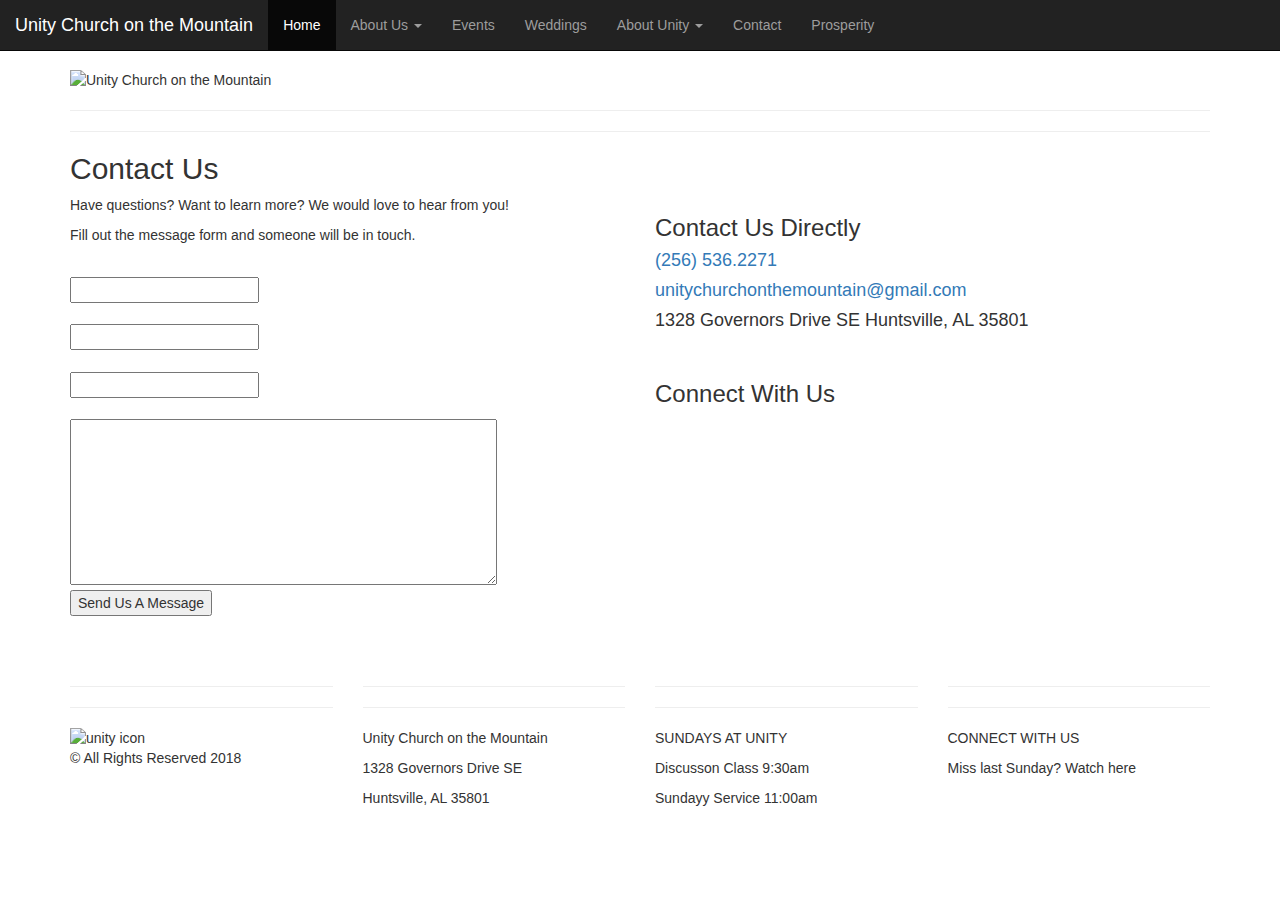
==== contact.html @ b24cb1d6 "Recreated pages, still in progress" ====
<!DOCTYPE html>
<html lang="en">

<head>

    <meta charset="utf-8">
    <meta http-equiv="X-UA-Compatible" content="IE=edge">
    <meta name="viewport" content="width=device-width, initial-scale=1">
    <meta name="description" content="">
    <meta name="author" content="">

    <title>Unity Church on the Mountain</title>

    <!-- Bootstrap Core CSS -->
    <link href="css/bootstrap.min.css" rel="stylesheet">

    <!-- Custom CSS -->
    <link href="css/heroic-features.css" rel="stylesheet">

    <!-- HTML5 Shim and Respond.js IE8 support of HTML5 elements and media queries -->
    <!-- WARNING: Respond.js doesn't work if you view the page via file:// -->
    <!--[if lt IE 9]>
    <script src="https://oss.maxcdn.com/libs/html5shiv/3.7.0/html5shiv.js"></script>
    <script src="https://oss.maxcdn.com/libs/respond.js/1.4.2/respond.min.js"></script>
    <![endif]-->

</head>

<body>
<div class = "container">
    <!-- Navigation -->
    <nav class="navbar navbar-inverse navbar-fixed-top" role = "navigation">
        <div class="container-fluid">
            <div class="navbar-header">
                <a class="navbar-brand" href="#">Unity Church on the Mountain</a>
            </div>
            <ul class="nav navbar-nav">
                <li class="active"><a href="index.html">Home</a></li>
                <li class="dropdown">
                    <a class="dropdown-toggle" data-toggle="dropdown" href="#">About Us
                        <span class="caret"></span></a>
                    <ul class="dropdown-menu">
                        <li><a href="location.html">Our Location</a></li>
                        <li><a href="spiritualLeader.html">Our Spiritual Leader</a></li>
                        <li><a href="trustees.html">Our Board of Trustees</a></li>
                        <li><a href="faq.html">FAQ's for Newcomers</a></li>
                    </ul>
                </li>
                <li><a href="events.html">Events</a></li>
                <li><a href="https://unitychurchweddings.com">Weddings</a></li>
                <li class="dropdown">
                    <a class="dropdown-toggle" data-toggle="dropdown" href="#">About Unity
                        <span class="caret"></span></a>
                    <ul class="dropdown-menu">
                        <li><a href="principles.html">Unity's 5 Basic Principles</a></li>
                        <li><a href="founders.html">Unity's Co-Founders</a></li>
                        <li><a href="learnMore.html">Learn More about Unity</a></li>
                    </ul>
                </li>
                <li><a href="contact.html">Contact</a></li>
                <li><a href="prosperity.html">Prosperity</a></li>
            </ul>
        </div>
    </nav>
</div>

<!-- Page Content -->
<div class="container">
    <div class = "main">
        <header>
            <img src = "images/LogoBanner.png" alt = "Unity Church on the Mountain" class = "img-responsive img-fluid"/>
            <hr/>
            <hr/>
            <h2>Contact Us</h2>
        </header>

        <div class = "row">
            <div class = "col-md-6">
                <div id = "message_form">
                    <p>Have questions? Want to learn more? We would love to hear from you!</p>
                    <p>Fill out the message form and someone will be in touch.</p>
                    <form  id="contact_form" action="#" method="POST" enctype="multipart/form-data">
                        <input type = "hidden" name = "p" value="doSend"/>
                        <span class = "label"><label>Your Name *</label></span><br/>
                        <span><input type = "text" name = "name" id = "name" value=""/></span><br/>

                        <span class = "label"><label>Your Email *</label></span><br/>
                        <span><input type = "text" name = "email" id = "email" value=""/></span><br/>

                        <span class = "label"><label>Subject *</label></span><br/>
                        <span><input type = "text" name = "subject" id = "subject" value=""/></span><br/>

                        <span class = "label"><label>Message * </label></span><br/>
                        <span><textarea rows="8" cols="50" name = "message" id = "message"></textarea></span><br/>

                        <button type = "submit">Send Us A Message</button>

                    </form>
                </div>
            </div>
            <div class = "col-md-6">
                <h3>Contact Us Directly</h3>
                <h4><a href = "tel:+12565362271">(256) 536.2271</a></h4>
                <h4><a href = "mailto:unitychurchonthemountain@gmail.com">unitychurchonthemountain@gmail.com</a></h4>
                <h4>1328 Governors Drive SE Huntsville, AL 35801</h4>
                <br/>

                <h3>Connect With Us</h3>
            </div>
        </div>


        <!-- Footer -->
        <footer>
            <div class="row">
                <div class = "col-md-3 col-sm-6 hero-feature">
                    <hr/>
                    <hr/>
                    <img src = "images/unity_icon.png" alt = "unity icon" class = "img-responsive img-fluid" height="70px"/>
                    <p>&copy; All Rights Reserved 2018</p>
                </div>
                <div class = "col-md-3 col-sm-6 hero-feature">
                    <hr/>
                    <hr/>
                    <p>Unity Church on the Mountain</p>
                    <p>1328 Governors Drive SE</p>
                    <p>Huntsville, AL 35801</p>
                </div>
                <div class = "col-md-3 col-sm-6 hero-feature">
                    <hr/>
                    <hr/>
                    <p>SUNDAYS AT UNITY</p>
                    <p>Discusson Class 9:30am</p>
                    <p>Sundayy Service 11:00am</p>
                </div>
                <div class = "col-md-3 col-sm-6 hero-feature">
                    <hr/>
                    <hr/>
                    <p>CONNECT WITH US</p>
                    <p>Miss last Sunday? Watch here</p>
                </div>
            </div>
        </footer>
    </div>
</div>
<!-- /.container -->

<!-- jQuery -->
<script src="js/jquery.js"></script>

<!-- Bootstrap Core JavaScript -->
<script src="js/bootstrap.min.js"></script>

</body>

</html>
---- css/heroic-features.css ----
/*
 * Start Bootstrap - Heroic Features (http://startbootstrap.com/)
 * Copyright 2013-2016 Start Bootstrap
 * Licensed under MIT (https://github.com/BlackrockDigital/startbootstrap/blob/gh-pages/LICENSE)
 */

body {
    padding-top: 70px; /* Required padding for .navbar-fixed-top. Remove if using .navbar-static-top. Change if height of navigation changes. */
}

.hero-spacer {
    margin-top: 50px;
}

.hero-feature {
    margin-bottom: 30px;
}

footer {
    margin: 50px 0;
}
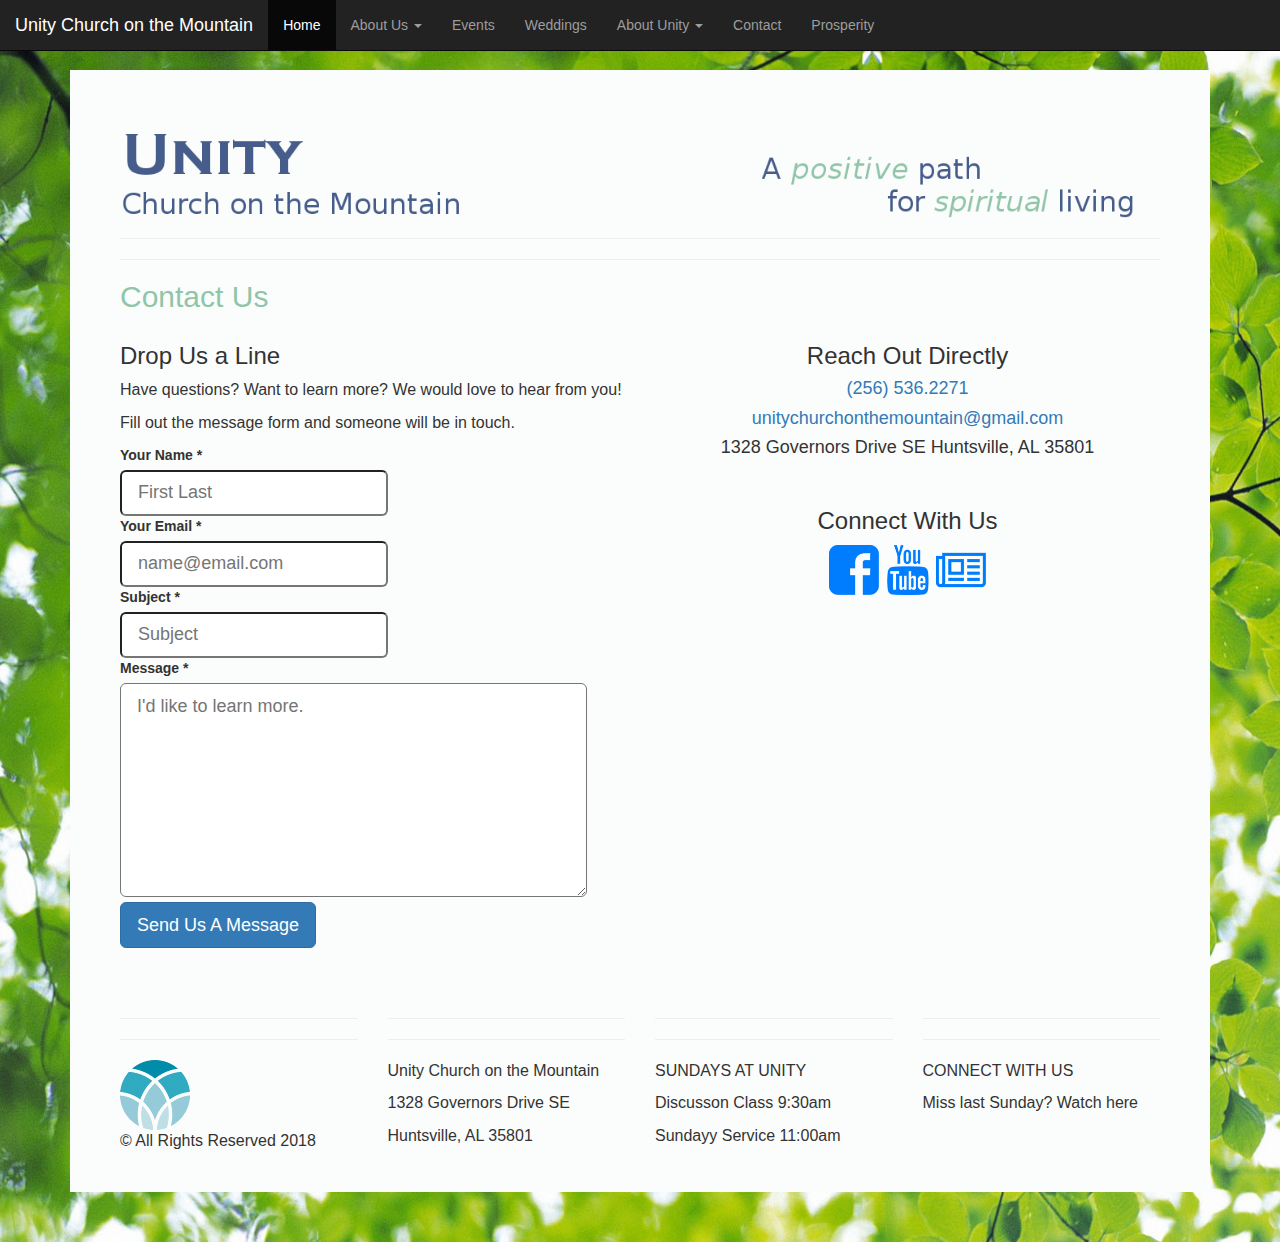
==== commit a7fa7cf9: "Contact page form created, functionality still needs to be added." ====
--- a/contact.html
+++ b/contact.html
@@ -76,36 +76,55 @@
 
         <div class = "row">
             <div class = "col-md-6">
+                <h3>Drop Us a Line</h3>
                 <div id = "message_form">
                     <p>Have questions? Want to learn more? We would love to hear from you!</p>
                     <p>Fill out the message form and someone will be in touch.</p>
                     <form  id="contact_form" action="#" method="POST" enctype="multipart/form-data">
                         <input type = "hidden" name = "p" value="doSend"/>
-                        <span class = "label"><label>Your Name *</label></span><br/>
-                        <span><input type = "text" name = "name" id = "name" value=""/></span><br/>
 
-                        <span class = "label"><label>Your Email *</label></span><br/>
-                        <span><input type = "text" name = "email" id = "email" value=""/></span><br/>
+                        <label for = "name">Your Name *</label><br/>
+                        <span>
+                            <input class = "input-lg input-" type = "text" name = "name" id = "name" value="" placeholder="First Last"/>
+                        </span>
+                        <br/>
 
-                        <span class = "label"><label>Subject *</label></span><br/>
-                        <span><input type = "text" name = "subject" id = "subject" value=""/></span><br/>
 
-                        <span class = "label"><label>Message * </label></span><br/>
-                        <span><textarea rows="8" cols="50" name = "message" id = "message"></textarea></span><br/>
+                        <label for = "email">Your Email *</label><br/>
+                        <span>
+                            <input class = "input-lg" type = "text" name = "email" id = "email" value="" placeholder="name@email.com"/>
+                        </span>
+                        <br/>
 
-                        <button type = "submit">Send Us A Message</button>
+
+                        <label for = "subject">Subject *</label><br/>
+                        <span>
+                            <input class = "input-lg" type = "text" name = "subject" id = "subject" value="" placeholder="Subject"/>
+                        </span>
+                        <br/>
+
+                        <label for = "message">Message * </label><br/>
+                        <span>
+                            <textarea class = "input-lg" rows="8" cols="40" name = "message" id = "message" placeholder="I'd like to learn more."></textarea>
+                        </span>
+                        <br/>
+
+                        <button class = "btn btn-primary btn-lg" type = "submit">Send Us A Message</button>
 
                     </form>
                 </div>
             </div>
-            <div class = "col-md-6">
-                <h3>Contact Us Directly</h3>
+            <div class = "col-md-6 text-center">
+                <h3>Reach Out Directly</h3>
                 <h4><a href = "tel:+12565362271">(256) 536.2271</a></h4>
                 <h4><a href = "mailto:unitychurchonthemountain@gmail.com">unitychurchonthemountain@gmail.com</a></h4>
                 <h4>1328 Governors Drive SE Huntsville, AL 35801</h4>
                 <br/>
 
                 <h3>Connect With Us</h3>
+                <a target = "facebook" href = "https://www.facebook.com/Unity-Church-on-the-Mountain-187884391258146/"  title = "Follow us on Facebook"><img src = "images/facebook.png" height = "50" alt = "facebook"/></a>
+                <a target = "you tube" href = "https://www.youtube.com/channel/UCe9R6aEpznIWYrzKbLMhTqg" title = "Watch us on You Tube"/><img src = "images/youtube.png" alt = "You Tube" height = "50"/></a>
+                <a target = "newsletter" href = "https://visitor.r20.constantcontact.com/manage/optin?v=001sWE8kxl6JonNA5SU0PgcEDfq_52p0hidKtACBGv5lR1HxLvrToObs_sYEC7yCi2cCwqC6_0AxiRIiYz9yPbM6nMI0loMCLnloyQ4_jCLUIJ_eDbTOLTWFtgspYO-FXs_8Zh5H2CPoaZDoJut4mspF3omLnzr_nF2p9o8MXOmxWY%3D" title = "Sign Up For our Newsletter"><img src = "images/newsletter.png" height = "50" alt = "newsletter" /></a>
             </div>
         </div>
 
--- a/css/heroic-features.css
+++ b/css/heroic-features.css
@@ -6,6 +6,15 @@
 
 body {
     padding-top: 70px; /* Required padding for .navbar-fixed-top. Remove if using .navbar-static-top. Change if height of navigation changes. */
+}
+
+h2{
+    color: #90C5A9;
+}
+
+p{
+    font-size: 16px;
+    text-align: justify;
 }
 
 .hero-spacer {
@@ -18,4 +27,32 @@
 
 footer {
     margin: 50px 0;
+}
+
+#principles ol{
+    color: #90C5A9;
+    list-style-type: none;
+}
+
+#principles ol li{
+    position: relative;
+    font: bold italic 42px Helvetica, Veranda, Sans-Serif;
+    margin-bottom: 10px;
+}
+
+#principles ol li span{
+    position: absolute;
+}
+
+#principles ol li p{
+    font: 16px Helvetica, Sans-Serif;
+    padding-left: 60px;
+    color: #000000;
+    margin-top: 1em;
+    margin-bottom: 1em;
+}
+
+#prosperity{
+    margin:auto;
+    text-align: center;
 }